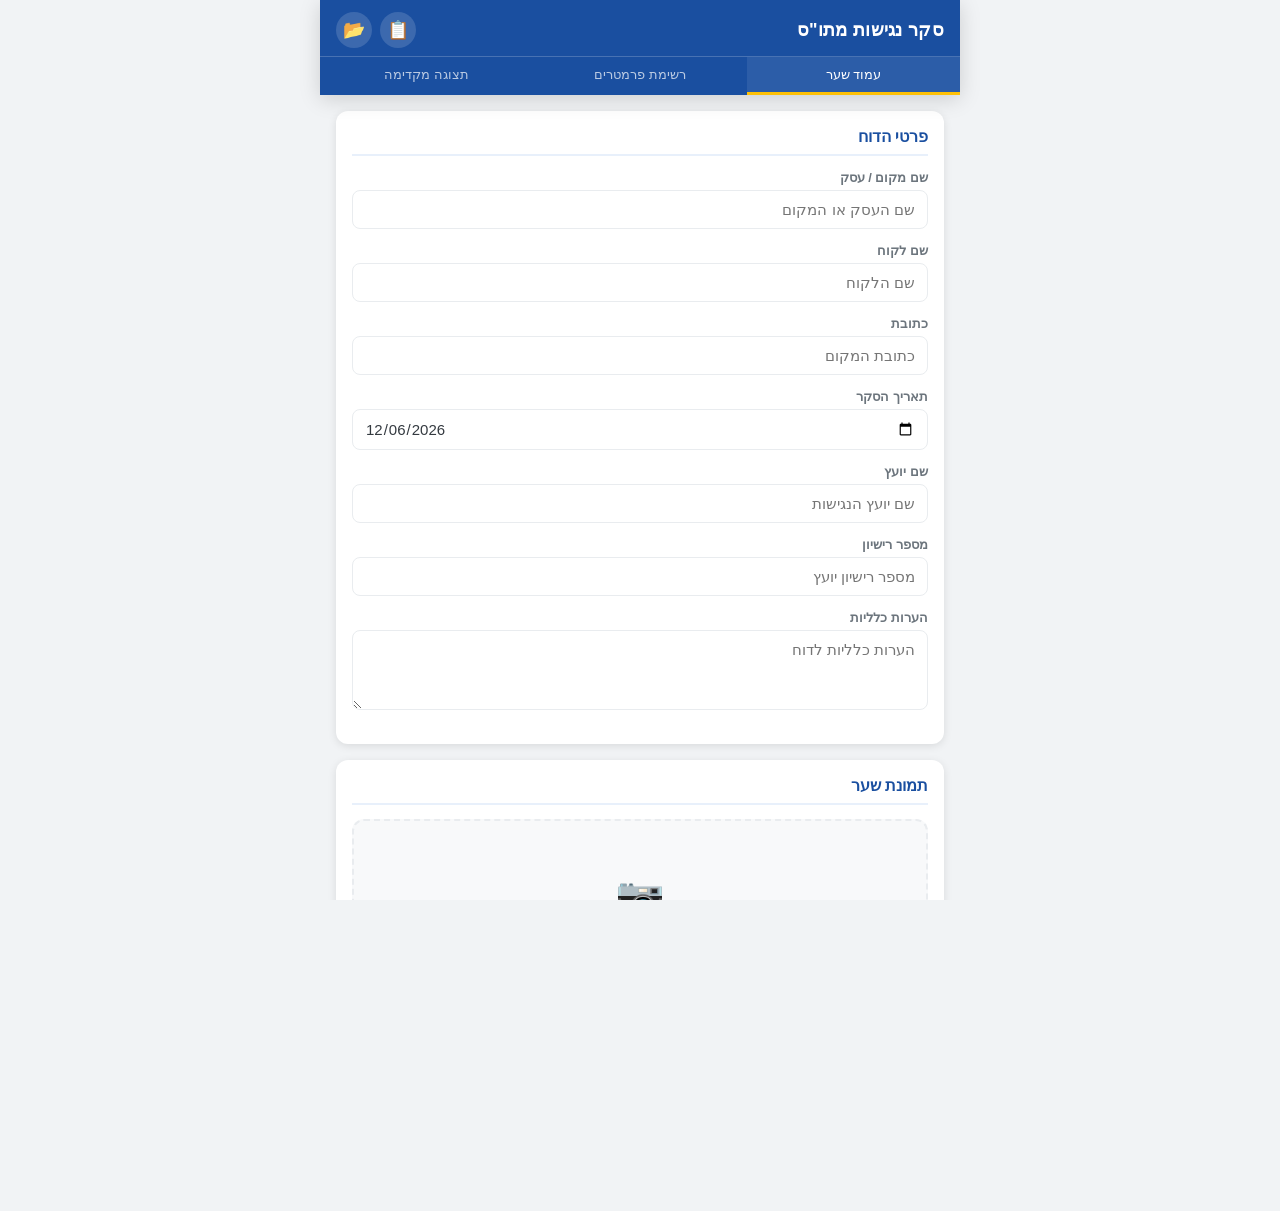
==== index.html @ 925fc96c "Add mobile-first accessibility survey PDF web app Full Hebrew RTL app with cover page builder, check" ====
<!DOCTYPE html>
<html lang="he" dir="rtl">
<head>
<meta charset="UTF-8">
<meta name="viewport" content="width=device-width, initial-scale=1.0, maximum-scale=1.0, user-scalable=no">
<meta name="apple-mobile-web-app-capable" content="yes">
<meta name="mobile-web-app-capable" content="yes">
<title>סקר נגישות מתו"ס</title>
<link rel="stylesheet" href="style.css">
</head>
<body>
<div id="app">
  <!-- Top Navigation -->
  <header class="app-header">
    <div class="header-inner">
      <h1 class="app-title">סקר נגישות מתו"ס</h1>
      <div class="header-actions">
        <button id="btn-reports" class="icon-btn" title="דוחות שמורים">📋</button>
        <button id="btn-templates" class="icon-btn" title="תבניות">📂</button>
      </div>
    </div>
    <!-- Tab Bar -->
    <nav class="tab-bar">
      <button class="tab-btn active" data-tab="cover">עמוד שער</button>
      <button class="tab-btn" data-tab="checklist">רשימת פרמטרים</button>
      <button class="tab-btn" data-tab="preview">תצוגה מקדימה</button>
    </nav>
  </header>

  <main class="app-main">
    <!-- Tab: Cover Page -->
    <section id="tab-cover" class="tab-content active">
      <div class="card">
        <h2 class="section-title">פרטי הדוח</h2>
        <div class="form-group">
          <label>שם מקום / עסק</label>
          <input type="text" id="field-business" placeholder="שם העסק או המקום">
        </div>
        <div class="form-group">
          <label>שם לקוח</label>
          <input type="text" id="field-client" placeholder="שם הלקוח">
        </div>
        <div class="form-group">
          <label>כתובת</label>
          <input type="text" id="field-address" placeholder="כתובת המקום">
        </div>
        <div class="form-group">
          <label>תאריך הסקר</label>
          <input type="date" id="field-date">
        </div>
        <div class="form-group">
          <label>שם יועץ</label>
          <input type="text" id="field-consultant" placeholder="שם יועץ הנגישות">
        </div>
        <div class="form-group">
          <label>מספר רישיון</label>
          <input type="text" id="field-license" placeholder="מספר רישיון יועץ">
        </div>
        <div class="form-group">
          <label>הערות כלליות</label>
          <textarea id="field-notes" rows="3" placeholder="הערות כלליות לדוח"></textarea>
        </div>
      </div>

      <div class="card">
        <h2 class="section-title">תמונת שער</h2>
        <div class="photo-area" id="photo-area">
          <img id="cover-photo-preview" src="" alt="" style="display:none">
          <div id="photo-placeholder" class="photo-placeholder">
            <span class="photo-icon">📷</span>
            <p>לחץ להוספת תמונה</p>
          </div>
        </div>
        <input type="file" id="photo-input" accept="image/*" capture="environment" style="display:none">
        <div class="btn-row">
          <button class="btn-secondary" onclick="document.getElementById('photo-input').click()">בחר / צלם תמונה</button>
          <button class="btn-ghost" id="btn-remove-photo" style="display:none">הסר תמונה</button>
        </div>
      </div>

      <div class="btn-row bottom-actions">
        <button class="btn-primary full-width" id="btn-save-draft">שמור טיוטה</button>
      </div>
    </section>

    <!-- Tab: Checklist -->
    <section id="tab-checklist" class="tab-content">
      <div class="checklist-toolbar">
        <button class="btn-primary" id="btn-add-param">+ הוסף פרמטר</button>
        <button class="btn-secondary" id="btn-load-template">טען תבנית</button>
        <button class="btn-ghost" id="btn-save-template">שמור תבנית</button>
      </div>

      <div id="checklist-summary" class="checklist-summary">
        <span id="summary-ok">תקין: 0</span>
        <span id="summary-nok">לא תקין: 0</span>
        <span id="summary-cost">עלות משוערת: ₪0</span>
      </div>

      <div id="checklist-items" class="checklist-items">
        <!-- items injected by JS -->
      </div>

      <div class="btn-row bottom-actions">
        <button class="btn-primary full-width" id="btn-generate-pdf">צור PDF</button>
      </div>
    </section>

    <!-- Tab: Preview -->
    <section id="tab-preview" class="tab-content">
      <div class="preview-frame-wrap">
        <div id="pdf-preview" class="pdf-preview">
          <div class="preview-placeholder">
            <p>לחץ על "תצוגה מקדימה" לראות את הדוח</p>
          </div>
        </div>
      </div>
      <div class="btn-row bottom-actions">
        <button class="btn-secondary full-width" id="btn-refresh-preview">רענן תצוגה מקדימה</button>
        <button class="btn-primary full-width" id="btn-download-pdf">הורד PDF</button>
      </div>
    </section>
  </main>
</div>

<!-- Modal: Add/Edit Parameter -->
<div id="modal-param" class="modal" style="display:none">
  <div class="modal-backdrop"></div>
  <div class="modal-box">
    <h3 class="modal-title">פרמטר נגישות</h3>
    <div class="form-group">
      <label>שם הפרמטר (עברית)</label>
      <input type="text" id="param-title" placeholder="כגון: שלט כניסה נגישה">
    </div>
    <div class="form-group">
      <label>סטטוס</label>
      <div class="status-toggle">
        <button class="status-btn ok active" data-val="ok">✓ תקין</button>
        <button class="status-btn nok" data-val="nok">✗ לא תקין</button>
        <button class="status-btn na" data-val="na">— לא רלוונטי</button>
      </div>
    </div>
    <div class="form-group">
      <label>ממצאים / הערות</label>
      <textarea id="param-notes" rows="3" placeholder="תיאור הממצא..."></textarea>
    </div>
    <div class="form-group" id="cost-group">
      <label>עלות משוערת לתיקון (₪)</label>
      <input type="number" id="param-cost" placeholder="0" min="0">
    </div>
    <div class="modal-actions">
      <button class="btn-primary" id="btn-param-save">שמור</button>
      <button class="btn-ghost" id="btn-param-cancel">ביטול</button>
    </div>
  </div>
</div>

<!-- Modal: Templates -->
<div id="modal-templates" class="modal" style="display:none">
  <div class="modal-backdrop"></div>
  <div class="modal-box">
    <h3 class="modal-title">תבניות רשימת פרמטרים</h3>
    <div id="template-list" class="template-list"></div>
    <div class="modal-actions">
      <button class="btn-ghost" id="btn-templates-close">סגור</button>
    </div>
  </div>
</div>

<!-- Modal: Saved Reports -->
<div id="modal-reports" class="modal" style="display:none">
  <div class="modal-backdrop"></div>
  <div class="modal-box">
    <h3 class="modal-title">דוחות שמורים</h3>
    <div id="reports-list" class="template-list"></div>
    <div class="modal-actions">
      <button class="btn-ghost" id="btn-reports-close">סגור</button>
    </div>
  </div>
</div>

<!-- Modal: Load Template -->
<div id="modal-load-template" class="modal" style="display:none">
  <div class="modal-backdrop"></div>
  <div class="modal-box">
    <h3 class="modal-title">בחר תבנית</h3>
    <div id="load-template-list" class="template-list"></div>
    <div class="modal-actions">
      <button class="btn-ghost" id="btn-load-template-close">סגור</button>
    </div>
  </div>
</div>

<!-- Modal: Save Template Name -->
<div id="modal-save-template" class="modal" style="display:none">
  <div class="modal-backdrop"></div>
  <div class="modal-box">
    <h3 class="modal-title">שמור תבנית</h3>
    <div class="form-group">
      <label>שם התבנית</label>
      <input type="text" id="template-name-input" placeholder="כגון: בניין ציבורי ישן">
    </div>
    <div class="modal-actions">
      <button class="btn-primary" id="btn-confirm-save-template">שמור</button>
      <button class="btn-ghost" id="btn-cancel-save-template">ביטול</button>
    </div>
  </div>
</div>

<script src="https://cdnjs.cloudflare.com/ajax/libs/jspdf/2.5.1/jspdf.umd.min.js"></script>
<script src="app.js"></script>
</body>
</html>
---- style.css ----
/* ===== Reset & Base ===== */
*, *::before, *::after { box-sizing: border-box; margin: 0; padding: 0; }

:root {
  --blue: #1a4fa0;
  --blue-light: #2563c0;
  --blue-pale: #e8f0fb;
  --blue-dark: #0d3272;
  --white: #ffffff;
  --gray-50: #f8f9fa;
  --gray-100: #f1f3f5;
  --gray-200: #e9ecef;
  --gray-400: #adb5bd;
  --gray-600: #6c757d;
  --gray-800: #343a40;
  --green: #198754;
  --green-light: #d1e7dd;
  --red: #dc3545;
  --red-light: #f8d7da;
  --yellow: #ffc107;
  --yellow-light: #fff3cd;
  --radius: 12px;
  --radius-sm: 8px;
  --shadow: 0 2px 8px rgba(0,0,0,0.10);
  --shadow-lg: 0 4px 20px rgba(0,0,0,0.15);
  --header-h: 100px;
}

html, body {
  height: 100%;
  font-family: 'Segoe UI', Arial, sans-serif;
  font-size: 16px;
  color: var(--gray-800);
  background: var(--gray-100);
  direction: rtl;
  -webkit-font-smoothing: antialiased;
  overflow-x: hidden;
}

/* ===== App Layout ===== */
#app {
  min-height: 100vh;
  display: flex;
  flex-direction: column;
  max-width: 640px;
  margin: 0 auto;
}

/* ===== Header ===== */
.app-header {
  position: sticky;
  top: 0;
  z-index: 100;
  background: var(--blue);
  box-shadow: var(--shadow-lg);
}

.header-inner {
  display: flex;
  align-items: center;
  justify-content: space-between;
  padding: 12px 16px 8px;
}

.app-title {
  color: var(--white);
  font-size: 18px;
  font-weight: 700;
  letter-spacing: 0.3px;
}

.header-actions {
  display: flex;
  gap: 8px;
}

.icon-btn {
  background: rgba(255,255,255,0.15);
  border: none;
  border-radius: 50%;
  width: 36px;
  height: 36px;
  font-size: 18px;
  cursor: pointer;
  display: flex;
  align-items: center;
  justify-content: center;
  transition: background 0.2s;
}
.icon-btn:hover { background: rgba(255,255,255,0.25); }

/* ===== Tab Bar ===== */
.tab-bar {
  display: flex;
  border-top: 1px solid rgba(255,255,255,0.2);
}

.tab-btn {
  flex: 1;
  background: transparent;
  border: none;
  color: rgba(255,255,255,0.7);
  padding: 10px 4px;
  font-size: 13px;
  font-weight: 500;
  cursor: pointer;
  border-bottom: 3px solid transparent;
  transition: all 0.2s;
}

.tab-btn.active {
  color: var(--white);
  border-bottom-color: var(--yellow);
  background: rgba(255,255,255,0.08);
}

/* ===== Main Content ===== */
.app-main {
  flex: 1;
  padding: 16px;
  padding-bottom: 80px;
}

/* ===== Tab Content ===== */
.tab-content { display: none; }
.tab-content.active { display: block; }

/* ===== Cards ===== */
.card {
  background: var(--white);
  border-radius: var(--radius);
  padding: 16px;
  margin-bottom: 16px;
  box-shadow: var(--shadow);
}

.section-title {
  font-size: 16px;
  font-weight: 700;
  color: var(--blue);
  margin-bottom: 14px;
  padding-bottom: 8px;
  border-bottom: 2px solid var(--blue-pale);
}

/* ===== Forms ===== */
.form-group {
  margin-bottom: 14px;
}

.form-group label {
  display: block;
  font-size: 13px;
  font-weight: 600;
  color: var(--gray-600);
  margin-bottom: 5px;
}

.form-group input,
.form-group textarea,
.form-group select {
  width: 100%;
  padding: 10px 12px;
  border: 1.5px solid var(--gray-200);
  border-radius: var(--radius-sm);
  font-size: 15px;
  font-family: inherit;
  color: var(--gray-800);
  background: var(--white);
  direction: rtl;
  transition: border-color 0.2s;
  -webkit-appearance: none;
}

.form-group input:focus,
.form-group textarea:focus {
  outline: none;
  border-color: var(--blue-light);
}

.form-group textarea {
  resize: vertical;
  min-height: 80px;
}

/* ===== Buttons ===== */
.btn-primary, .btn-secondary, .btn-ghost {
  display: inline-flex;
  align-items: center;
  justify-content: center;
  gap: 6px;
  padding: 11px 20px;
  border-radius: var(--radius-sm);
  font-size: 14px;
  font-weight: 600;
  font-family: inherit;
  cursor: pointer;
  border: none;
  transition: all 0.2s;
  min-height: 44px;
}

.btn-primary {
  background: var(--blue);
  color: var(--white);
}
.btn-primary:hover, .btn-primary:active { background: var(--blue-dark); }

.btn-secondary {
  background: var(--blue-pale);
  color: var(--blue);
  border: 1.5px solid var(--blue-light);
}
.btn-secondary:hover { background: #d0e0f5; }

.btn-ghost {
  background: transparent;
  color: var(--gray-600);
  border: 1.5px solid var(--gray-200);
}
.btn-ghost:hover { background: var(--gray-100); }

.btn-danger {
  background: var(--red-light);
  color: var(--red);
  border: 1.5px solid var(--red);
}

.full-width { width: 100%; }

.btn-row {
  display: flex;
  gap: 10px;
  flex-wrap: wrap;
}

.bottom-actions {
  margin-top: 16px;
}

/* ===== Photo Area ===== */
.photo-area {
  width: 100%;
  min-height: 180px;
  border: 2px dashed var(--gray-200);
  border-radius: var(--radius);
  display: flex;
  align-items: center;
  justify-content: center;
  overflow: hidden;
  margin-bottom: 12px;
  background: var(--gray-50);
  cursor: pointer;
  transition: border-color 0.2s;
}

.photo-area:hover { border-color: var(--blue-light); }

.photo-area img {
  width: 100%;
  height: 100%;
  object-fit: cover;
  border-radius: calc(var(--radius) - 2px);
}

.photo-placeholder {
  text-align: center;
  color: var(--gray-400);
}

.photo-icon { font-size: 40px; }
.photo-placeholder p { margin-top: 8px; font-size: 14px; }

/* ===== Checklist ===== */
.checklist-toolbar {
  display: flex;
  gap: 8px;
  margin-bottom: 12px;
  flex-wrap: wrap;
}

.checklist-summary {
  display: flex;
  gap: 10px;
  margin-bottom: 14px;
  flex-wrap: wrap;
}

.checklist-summary span {
  padding: 5px 12px;
  border-radius: 20px;
  font-size: 13px;
  font-weight: 600;
}

#summary-ok { background: var(--green-light); color: var(--green); }
#summary-nok { background: var(--red-light); color: var(--red); }
#summary-cost { background: var(--yellow-light); color: #856404; }

.checklist-items {
  display: flex;
  flex-direction: column;
  gap: 10px;
}

.param-item {
  background: var(--white);
  border-radius: var(--radius);
  padding: 14px;
  box-shadow: var(--shadow);
  border-right: 4px solid var(--gray-200);
  position: relative;
}

.param-item.status-ok { border-right-color: var(--green); }
.param-item.status-nok { border-right-color: var(--red); }
.param-item.status-na { border-right-color: var(--gray-400); }

.param-header {
  display: flex;
  align-items: center;
  justify-content: space-between;
  margin-bottom: 8px;
}

.param-title {
  font-size: 15px;
  font-weight: 700;
  color: var(--gray-800);
  flex: 1;
}

.param-status-badge {
  font-size: 12px;
  font-weight: 700;
  padding: 3px 10px;
  border-radius: 20px;
  white-space: nowrap;
  margin-right: 8px;
}

.status-ok .param-status-badge { background: var(--green-light); color: var(--green); }
.status-nok .param-status-badge { background: var(--red-light); color: var(--red); }
.status-na .param-status-badge { background: var(--gray-200); color: var(--gray-600); }

.param-notes {
  font-size: 13px;
  color: var(--gray-600);
  margin-bottom: 6px;
  line-height: 1.5;
}

.param-cost {
  font-size: 13px;
  color: #856404;
  font-weight: 600;
}

.param-actions {
  display: flex;
  gap: 8px;
  margin-top: 10px;
}

.param-actions button {
  padding: 6px 14px;
  font-size: 13px;
  min-height: 36px;
}

/* ===== Status Toggle ===== */
.status-toggle {
  display: flex;
  gap: 8px;
  flex-wrap: wrap;
}

.status-btn {
  flex: 1;
  padding: 10px 8px;
  border-radius: var(--radius-sm);
  border: 2px solid var(--gray-200);
  background: var(--white);
  font-size: 14px;
  font-weight: 600;
  cursor: pointer;
  color: var(--gray-600);
  min-height: 44px;
  transition: all 0.2s;
}

.status-btn.ok.active { background: var(--green-light); border-color: var(--green); color: var(--green); }
.status-btn.nok.active { background: var(--red-light); border-color: var(--red); color: var(--red); }
.status-btn.na.active { background: var(--gray-200); border-color: var(--gray-400); color: var(--gray-600); }

/* ===== Modal ===== */
.modal {
  position: fixed;
  inset: 0;
  z-index: 1000;
  display: flex;
  align-items: flex-end;
  justify-content: center;
}

.modal-backdrop {
  position: absolute;
  inset: 0;
  background: rgba(0,0,0,0.5);
}

.modal-box {
  position: relative;
  background: var(--white);
  border-radius: var(--radius) var(--radius) 0 0;
  padding: 20px 16px;
  width: 100%;
  max-width: 640px;
  max-height: 90vh;
  overflow-y: auto;
  box-shadow: var(--shadow-lg);
  animation: slide-up 0.25s ease;
}

@keyframes slide-up {
  from { transform: translateY(100%); }
  to { transform: translateY(0); }
}

.modal-title {
  font-size: 17px;
  font-weight: 700;
  color: var(--blue);
  margin-bottom: 16px;
  padding-bottom: 10px;
  border-bottom: 2px solid var(--blue-pale);
}

.modal-actions {
  display: flex;
  gap: 10px;
  margin-top: 16px;
}

/* ===== Template/Report List ===== */
.template-list {
  display: flex;
  flex-direction: column;
  gap: 10px;
  max-height: 50vh;
  overflow-y: auto;
}

.template-item {
  background: var(--gray-50);
  border: 1.5px solid var(--gray-200);
  border-radius: var(--radius-sm);
  padding: 12px 14px;
  display: flex;
  align-items: center;
  justify-content: space-between;
}

.template-item-name {
  font-weight: 600;
  font-size: 15px;
}

.template-item-meta {
  font-size: 12px;
  color: var(--gray-400);
  margin-top: 2px;
}

.template-item-actions {
  display: flex;
  gap: 8px;
}

.template-item-actions button {
  padding: 5px 12px;
  font-size: 13px;
  min-height: 34px;
}

.empty-state {
  text-align: center;
  color: var(--gray-400);
  padding: 24px 0;
  font-size: 14px;
}

/* ===== PDF Preview ===== */
.preview-frame-wrap {
  overflow-x: auto;
  border-radius: var(--radius);
  background: var(--gray-200);
  padding: 12px;
}

.pdf-preview {
  background: var(--white);
  border-radius: var(--radius-sm);
  min-height: 400px;
  padding: 0;
  box-shadow: var(--shadow-lg);
  overflow: hidden;
  direction: rtl;
}

.preview-placeholder {
  display: flex;
  align-items: center;
  justify-content: center;
  height: 400px;
  color: var(--gray-400);
  font-size: 14px;
}

/* Preview Pages */
.preview-page {
  width: 100%;
  padding: 24px 20px;
  border-bottom: 2px dashed var(--gray-200);
  direction: rtl;
}

.preview-page:last-child { border-bottom: none; }

.preview-header-bar {
  background: var(--blue);
  color: var(--white);
  padding: 14px 20px;
  display: flex;
  align-items: center;
  justify-content: space-between;
  margin: -24px -20px 20px;
}

.preview-logo-area {
  font-size: 20px;
  font-weight: 800;
  letter-spacing: 1px;
}

.preview-page-title {
  font-size: 14px;
  opacity: 0.8;
}

.cover-business-name {
  font-size: 26px;
  font-weight: 800;
  color: var(--blue);
  text-align: center;
  margin: 20px 0 8px;
}

.cover-subtitle {
  text-align: center;
  font-size: 15px;
  color: var(--gray-600);
  margin-bottom: 24px;
}

.cover-photo {
  width: 100%;
  height: 180px;
  object-fit: cover;
  border-radius: var(--radius-sm);
  margin-bottom: 20px;
}

.cover-details-table {
  width: 100%;
  border-collapse: collapse;
  margin-top: 10px;
}

.cover-details-table tr td {
  padding: 7px 10px;
  border-bottom: 1px solid var(--gray-100);
  font-size: 14px;
}

.cover-details-table td:first-child {
  font-weight: 700;
  color: var(--blue);
  width: 40%;
}

.preview-footer-bar {
  background: var(--blue-pale);
  color: var(--blue);
  padding: 8px 20px;
  font-size: 11px;
  display: flex;
  justify-content: space-between;
  margin: 20px -20px -24px;
}

.preview-checklist-item {
  border-radius: var(--radius-sm);
  padding: 10px 14px;
  margin-bottom: 8px;
  border-right: 4px solid var(--gray-200);
  font-size: 14px;
}

.preview-checklist-item.ok { background: #f0faf5; border-right-color: var(--green); }
.preview-checklist-item.nok { background: #fff5f5; border-right-color: var(--red); }
.preview-checklist-item.na { background: var(--gray-50); border-right-color: var(--gray-400); }

.preview-item-title {
  font-weight: 700;
  margin-bottom: 4px;
}

.preview-item-status {
  font-size: 12px;
  font-weight: 700;
}

.ok .preview-item-status { color: var(--green); }
.nok .preview-item-status { color: var(--red); }
.na .preview-item-status { color: var(--gray-600); }

.preview-item-notes { color: var(--gray-600); margin-top: 4px; font-size: 13px; }
.preview-item-cost { color: #856404; margin-top: 2px; font-size: 12px; font-weight: 600; }

.preview-section-title {
  font-size: 16px;
  font-weight: 800;
  color: var(--blue);
  border-bottom: 2px solid var(--blue-pale);
  padding-bottom: 8px;
  margin-bottom: 14px;
}

.summary-box {
  background: var(--blue-pale);
  border-radius: var(--radius-sm);
  padding: 14px;
  margin-bottom: 16px;
  display: flex;
  gap: 14px;
  flex-wrap: wrap;
}

.summary-stat {
  display: flex;
  flex-direction: column;
  align-items: center;
}

.summary-stat-num {
  font-size: 24px;
  font-weight: 800;
  color: var(--blue);
}

.summary-stat-label {
  font-size: 11px;
  color: var(--gray-600);
  margin-top: 2px;
}

/* ===== Toast ===== */
#toast {
  position: fixed;
  bottom: 80px;
  left: 50%;
  transform: translateX(-50%) translateY(100px);
  background: var(--gray-800);
  color: var(--white);
  padding: 12px 24px;
  border-radius: 24px;
  font-size: 14px;
  font-weight: 600;
  z-index: 9999;
  transition: transform 0.3s ease;
  pointer-events: none;
  white-space: nowrap;
}

#toast.show { transform: translateX(-50%) translateY(0); }
#toast.success { background: var(--green); }
#toast.error { background: var(--red); }
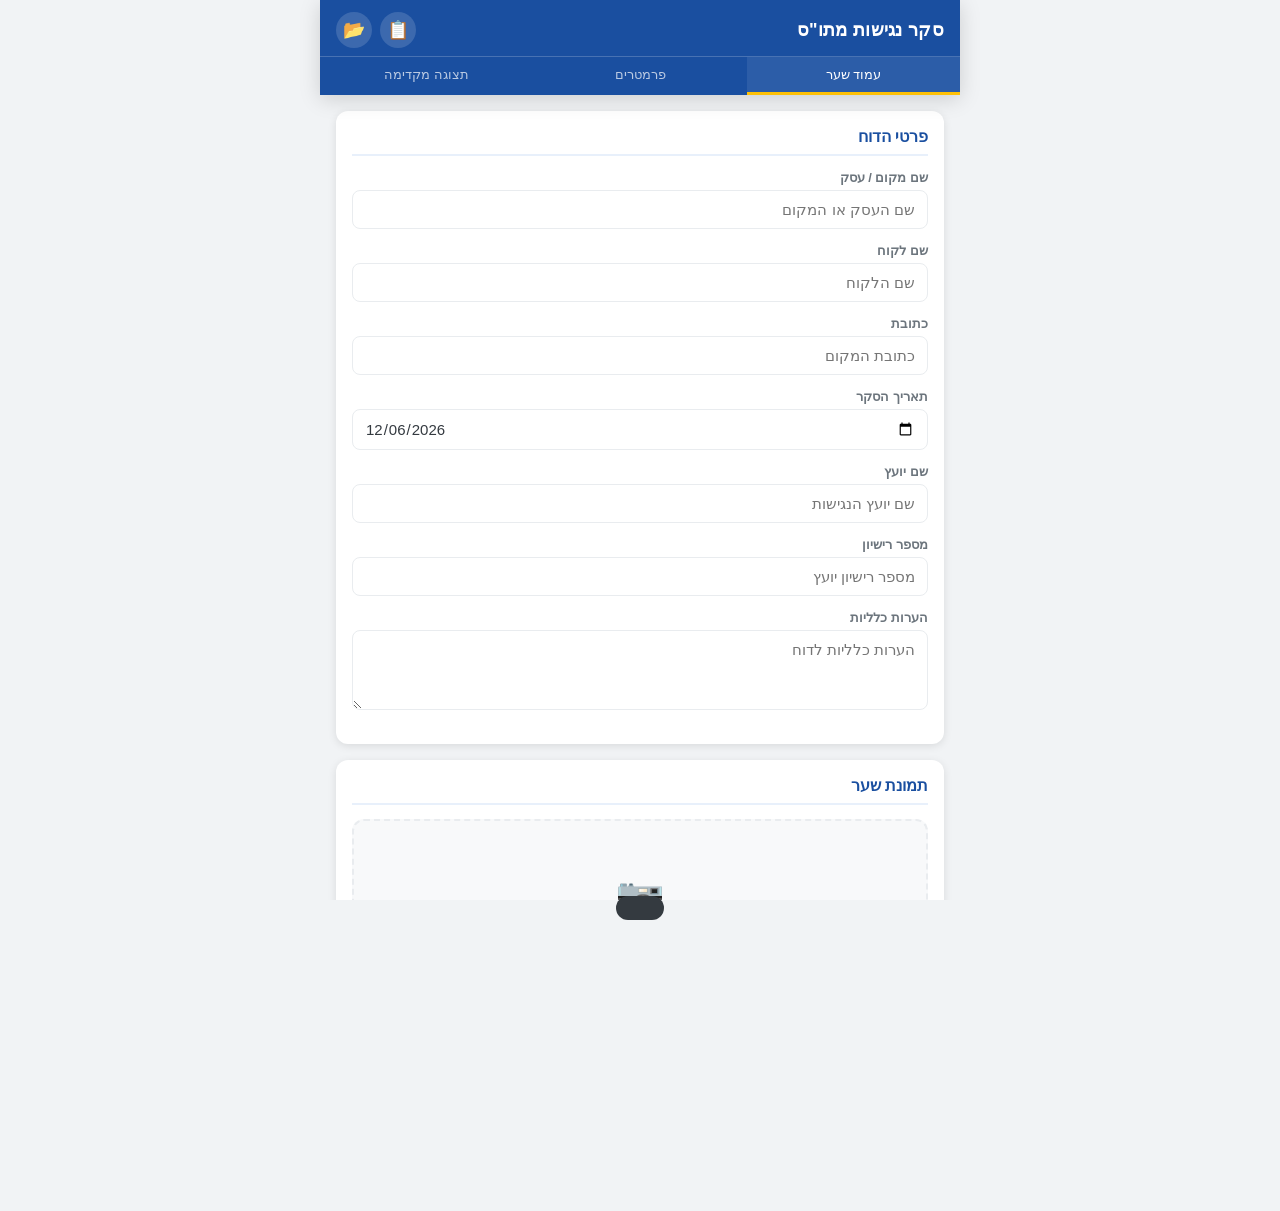
==== commit 71d4f025: "Fix buttons not responding: rewrite event wiring, iOS compat, robust error handling - Replace all in" ====
--- a/index.html
+++ b/index.html
@@ -10,7 +10,6 @@
 </head>
 <body>
 <div id="app">
-  <!-- Top Navigation -->
   <header class="app-header">
     <div class="header-inner">
       <h1 class="app-title">סקר נגישות מתו"ס</h1>
@@ -19,16 +18,15 @@
         <button id="btn-templates" class="icon-btn" title="תבניות">📂</button>
       </div>
     </div>
-    <!-- Tab Bar -->
     <nav class="tab-bar">
       <button class="tab-btn active" data-tab="cover">עמוד שער</button>
-      <button class="tab-btn" data-tab="checklist">רשימת פרמטרים</button>
+      <button class="tab-btn" data-tab="checklist">פרמטרים</button>
       <button class="tab-btn" data-tab="preview">תצוגה מקדימה</button>
     </nav>
   </header>
 
   <main class="app-main">
-    <!-- Tab: Cover Page -->
+    <!-- Tab: Cover -->
     <section id="tab-cover" class="tab-content active">
       <div class="card">
         <h2 class="section-title">פרטי הדוח</h2>
@@ -71,9 +69,9 @@
             <p>לחץ להוספת תמונה</p>
           </div>
         </div>
-        <input type="file" id="photo-input" accept="image/*" capture="environment" style="display:none">
+        <input type="file" id="photo-input" accept="image/*" style="display:none">
         <div class="btn-row">
-          <button class="btn-secondary" onclick="document.getElementById('photo-input').click()">בחר / צלם תמונה</button>
+          <button class="btn-secondary" id="btn-pick-photo">בחר / צלם תמונה</button>
           <button class="btn-ghost" id="btn-remove-photo" style="display:none">הסר תמונה</button>
         </div>
       </div>
@@ -90,19 +88,14 @@
         <button class="btn-secondary" id="btn-load-template">טען תבנית</button>
         <button class="btn-ghost" id="btn-save-template">שמור תבנית</button>
       </div>
-
       <div id="checklist-summary" class="checklist-summary">
         <span id="summary-ok">תקין: 0</span>
         <span id="summary-nok">לא תקין: 0</span>
-        <span id="summary-cost">עלות משוערת: ₪0</span>
-      </div>
-
-      <div id="checklist-items" class="checklist-items">
-        <!-- items injected by JS -->
-      </div>
-
+        <span id="summary-cost">עלות: ₪0</span>
+      </div>
+      <div id="checklist-items" class="checklist-items"></div>
       <div class="btn-row bottom-actions">
-        <button class="btn-primary full-width" id="btn-generate-pdf">צור PDF</button>
+        <button class="btn-primary full-width" id="btn-go-preview">תצוגה מקדימה ← </button>
       </div>
     </section>
 
@@ -110,41 +103,39 @@
     <section id="tab-preview" class="tab-content">
       <div class="preview-frame-wrap">
         <div id="pdf-preview" class="pdf-preview">
-          <div class="preview-placeholder">
-            <p>לחץ על "תצוגה מקדימה" לראות את הדוח</p>
-          </div>
+          <div class="preview-placeholder"><p>עבור לתצוגה מקדימה</p></div>
         </div>
       </div>
       <div class="btn-row bottom-actions">
-        <button class="btn-secondary full-width" id="btn-refresh-preview">רענן תצוגה מקדימה</button>
+        <button class="btn-secondary full-width" id="btn-refresh-preview">רענן תצוגה</button>
         <button class="btn-primary full-width" id="btn-download-pdf">הורד PDF</button>
       </div>
     </section>
   </main>
 </div>
 
-<!-- Modal: Add/Edit Parameter -->
-<div id="modal-param" class="modal" style="display:none">
-  <div class="modal-backdrop"></div>
+<!-- Modal: Param -->
+<div id="modal-param" class="modal" style="display:none" role="dialog">
+  <div class="modal-backdrop" id="backdrop-param"></div>
   <div class="modal-box">
     <h3 class="modal-title">פרמטר נגישות</h3>
     <div class="form-group">
-      <label>שם הפרמטר (עברית)</label>
+      <label>שם הפרמטר</label>
       <input type="text" id="param-title" placeholder="כגון: שלט כניסה נגישה">
     </div>
     <div class="form-group">
       <label>סטטוס</label>
       <div class="status-toggle">
-        <button class="status-btn ok active" data-val="ok">✓ תקין</button>
-        <button class="status-btn nok" data-val="nok">✗ לא תקין</button>
-        <button class="status-btn na" data-val="na">— לא רלוונטי</button>
+        <button class="status-btn ok" data-val="ok" id="sbtn-ok">✓ תקין</button>
+        <button class="status-btn nok" data-val="nok" id="sbtn-nok">✗ לא תקין</button>
+        <button class="status-btn na" data-val="na" id="sbtn-na">— לא רלוונטי</button>
       </div>
     </div>
     <div class="form-group">
       <label>ממצאים / הערות</label>
       <textarea id="param-notes" rows="3" placeholder="תיאור הממצא..."></textarea>
     </div>
-    <div class="form-group" id="cost-group">
+    <div class="form-group" id="cost-group" style="display:none">
       <label>עלות משוערת לתיקון (₪)</label>
       <input type="number" id="param-cost" placeholder="0" min="0">
     </div>
@@ -155,11 +146,39 @@
   </div>
 </div>
 
-<!-- Modal: Templates -->
-<div id="modal-templates" class="modal" style="display:none">
-  <div class="modal-backdrop"></div>
-  <div class="modal-box">
-    <h3 class="modal-title">תבניות רשימת פרמטרים</h3>
+<!-- Modal: Load Template -->
+<div id="modal-load-template" class="modal" style="display:none" role="dialog">
+  <div class="modal-backdrop" id="backdrop-load-tpl"></div>
+  <div class="modal-box">
+    <h3 class="modal-title">בחר תבנית</h3>
+    <div id="load-template-list" class="template-list"></div>
+    <div class="modal-actions">
+      <button class="btn-ghost" id="btn-load-template-close">סגור</button>
+    </div>
+  </div>
+</div>
+
+<!-- Modal: Save Template -->
+<div id="modal-save-template" class="modal" style="display:none" role="dialog">
+  <div class="modal-backdrop" id="backdrop-save-tpl"></div>
+  <div class="modal-box">
+    <h3 class="modal-title">שמור תבנית</h3>
+    <div class="form-group">
+      <label>שם התבנית</label>
+      <input type="text" id="template-name-input" placeholder="כגון: בניין ציבורי ישן">
+    </div>
+    <div class="modal-actions">
+      <button class="btn-primary" id="btn-confirm-save-template">שמור</button>
+      <button class="btn-ghost" id="btn-cancel-save-template">ביטול</button>
+    </div>
+  </div>
+</div>
+
+<!-- Modal: Templates Manager -->
+<div id="modal-templates" class="modal" style="display:none" role="dialog">
+  <div class="modal-backdrop" id="backdrop-tpl-mgr"></div>
+  <div class="modal-box">
+    <h3 class="modal-title">תבניות שמורות</h3>
     <div id="template-list" class="template-list"></div>
     <div class="modal-actions">
       <button class="btn-ghost" id="btn-templates-close">סגור</button>
@@ -167,9 +186,9 @@
   </div>
 </div>
 
-<!-- Modal: Saved Reports -->
-<div id="modal-reports" class="modal" style="display:none">
-  <div class="modal-backdrop"></div>
+<!-- Modal: Reports -->
+<div id="modal-reports" class="modal" style="display:none" role="dialog">
+  <div class="modal-backdrop" id="backdrop-reports"></div>
   <div class="modal-box">
     <h3 class="modal-title">דוחות שמורים</h3>
     <div id="reports-list" class="template-list"></div>
@@ -179,35 +198,10 @@
   </div>
 </div>
 
-<!-- Modal: Load Template -->
-<div id="modal-load-template" class="modal" style="display:none">
-  <div class="modal-backdrop"></div>
-  <div class="modal-box">
-    <h3 class="modal-title">בחר תבנית</h3>
-    <div id="load-template-list" class="template-list"></div>
-    <div class="modal-actions">
-      <button class="btn-ghost" id="btn-load-template-close">סגור</button>
-    </div>
-  </div>
-</div>
-
-<!-- Modal: Save Template Name -->
-<div id="modal-save-template" class="modal" style="display:none">
-  <div class="modal-backdrop"></div>
-  <div class="modal-box">
-    <h3 class="modal-title">שמור תבנית</h3>
-    <div class="form-group">
-      <label>שם התבנית</label>
-      <input type="text" id="template-name-input" placeholder="כגון: בניין ציבורי ישן">
-    </div>
-    <div class="modal-actions">
-      <button class="btn-primary" id="btn-confirm-save-template">שמור</button>
-      <button class="btn-ghost" id="btn-cancel-save-template">ביטול</button>
-    </div>
-  </div>
-</div>
-
-<script src="https://cdnjs.cloudflare.com/ajax/libs/jspdf/2.5.1/jspdf.umd.min.js"></script>
+<div id="toast"></div>
+
+<script src="https://cdnjs.cloudflare.com/ajax/libs/jspdf/2.5.1/jspdf.umd.min.js"
+  onerror="window._jspdfFailed=true"></script>
 <script src="app.js"></script>
 </body>
 </html>
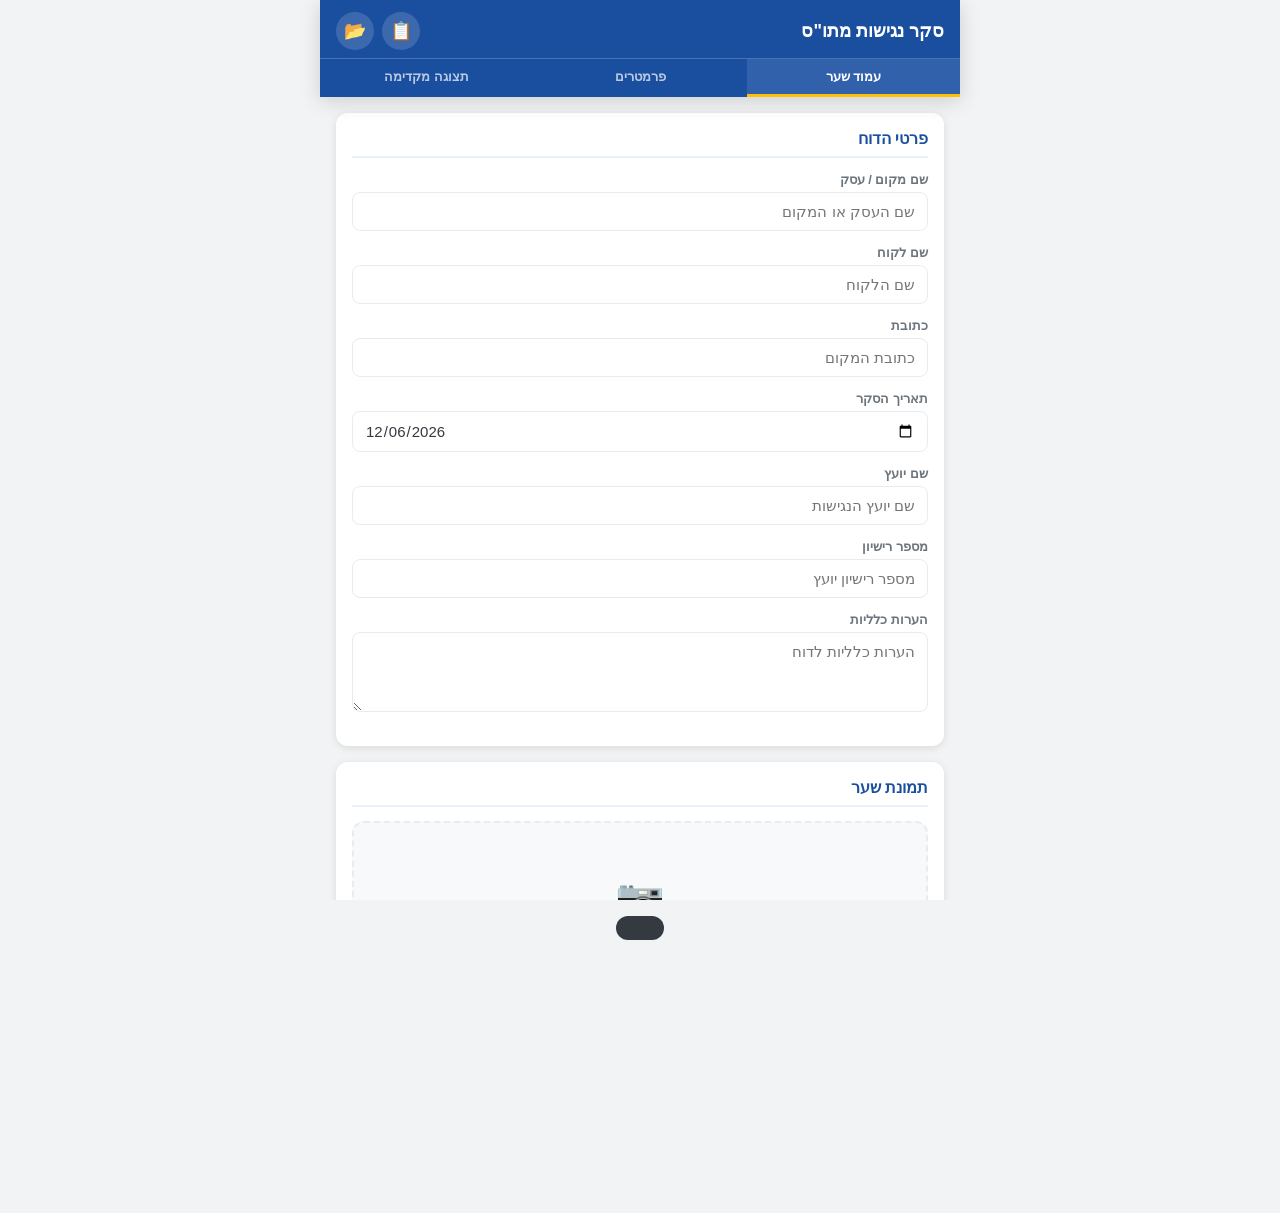
==== commit 5c3018a5: "Fix Safari file:// blocking: inline all CSS and JS into single HTML file Safari blocks loading of ex" ====
--- a/index.html
+++ b/index.html
@@ -4,9 +4,152 @@
 <meta charset="UTF-8">
 <meta name="viewport" content="width=device-width, initial-scale=1.0, maximum-scale=1.0, user-scalable=no">
 <meta name="apple-mobile-web-app-capable" content="yes">
-<meta name="mobile-web-app-capable" content="yes">
 <title>סקר נגישות מתו"ס</title>
-<link rel="stylesheet" href="style.css">
+<style>
+*, *::before, *::after { box-sizing: border-box; margin: 0; padding: 0; }
+:root {
+  --blue: #1a4fa0; --blue-light: #2563c0; --blue-pale: #e8f0fb; --blue-dark: #0d3272;
+  --white: #ffffff; --gray-50: #f8f9fa; --gray-100: #f1f3f5; --gray-200: #e9ecef;
+  --gray-400: #adb5bd; --gray-600: #6c757d; --gray-800: #343a40;
+  --green: #198754; --green-light: #d1e7dd; --red: #dc3545; --red-light: #f8d7da;
+  --yellow: #ffc107; --yellow-light: #fff3cd;
+  --radius: 12px; --radius-sm: 8px;
+  --shadow: 0 2px 8px rgba(0,0,0,0.10); --shadow-lg: 0 4px 20px rgba(0,0,0,0.15);
+}
+html, body { height: 100%; font-family: Arial, sans-serif; font-size: 16px; color: var(--gray-800); background: var(--gray-100); direction: rtl; -webkit-font-smoothing: antialiased; overflow-x: hidden; }
+#app { min-height: 100vh; display: flex; flex-direction: column; max-width: 640px; margin: 0 auto; }
+
+/* Header */
+.app-header { position: sticky; top: 0; z-index: 100; background: var(--blue); box-shadow: var(--shadow-lg); }
+.header-inner { display: flex; align-items: center; justify-content: space-between; padding: 12px 16px 8px; }
+.app-title { color: var(--white); font-size: 18px; font-weight: 700; }
+.header-actions { display: flex; gap: 8px; }
+.icon-btn { background: rgba(255,255,255,0.15); border: none; border-radius: 50%; width: 38px; height: 38px; font-size: 18px; cursor: pointer; display: flex; align-items: center; justify-content: center; }
+
+/* Tabs */
+.tab-bar { display: flex; border-top: 1px solid rgba(255,255,255,0.2); }
+.tab-btn { flex: 1; background: transparent; border: none; color: rgba(255,255,255,0.7); padding: 10px 4px; font-size: 13px; font-weight: 600; cursor: pointer; border-bottom: 3px solid transparent; font-family: Arial, sans-serif; }
+.tab-btn.active { color: var(--white); border-bottom-color: var(--yellow); background: rgba(255,255,255,0.1); }
+
+/* Layout */
+.app-main { flex: 1; padding: 16px; padding-bottom: 80px; }
+.tab-content { display: none; }
+.tab-content.active { display: block; }
+
+/* Cards */
+.card { background: var(--white); border-radius: var(--radius); padding: 16px; margin-bottom: 16px; box-shadow: var(--shadow); }
+.section-title { font-size: 16px; font-weight: 700; color: var(--blue); margin-bottom: 14px; padding-bottom: 8px; border-bottom: 2px solid var(--blue-pale); }
+
+/* Forms */
+.form-group { margin-bottom: 14px; }
+.form-group label { display: block; font-size: 13px; font-weight: 600; color: var(--gray-600); margin-bottom: 5px; }
+.form-group input, .form-group textarea { width: 100%; padding: 10px 12px; border: 1.5px solid var(--gray-200); border-radius: var(--radius-sm); font-size: 15px; font-family: Arial, sans-serif; color: var(--gray-800); background: var(--white); direction: rtl; -webkit-appearance: none; }
+.form-group input:focus, .form-group textarea:focus { outline: none; border-color: var(--blue-light); }
+.form-group textarea { resize: vertical; min-height: 80px; }
+
+/* Buttons */
+.btn-primary, .btn-secondary, .btn-ghost { display: inline-flex; align-items: center; justify-content: center; padding: 11px 20px; border-radius: var(--radius-sm); font-size: 14px; font-weight: 600; font-family: Arial, sans-serif; cursor: pointer; border: none; min-height: 44px; }
+.btn-primary { background: var(--blue); color: var(--white); }
+.btn-primary:active { background: var(--blue-dark); }
+.btn-secondary { background: var(--blue-pale); color: var(--blue); border: 1.5px solid var(--blue-light); }
+.btn-ghost { background: transparent; color: var(--gray-600); border: 1.5px solid var(--gray-200); }
+.btn-danger { background: var(--red-light); color: var(--red); border: 1.5px solid var(--red); }
+.full-width { width: 100%; }
+.btn-row { display: flex; gap: 10px; flex-wrap: wrap; }
+.bottom-actions { margin-top: 16px; }
+
+/* Photo */
+.photo-area { width: 100%; min-height: 180px; border: 2px dashed var(--gray-200); border-radius: var(--radius); display: flex; align-items: center; justify-content: center; overflow: hidden; margin-bottom: 12px; background: var(--gray-50); cursor: pointer; }
+.photo-area img { width: 100%; height: 100%; object-fit: cover; }
+.photo-placeholder { text-align: center; color: var(--gray-400); }
+.photo-icon { font-size: 40px; display: block; }
+.photo-placeholder p { margin-top: 8px; font-size: 14px; }
+
+/* Checklist */
+.checklist-toolbar { display: flex; gap: 8px; margin-bottom: 12px; flex-wrap: wrap; }
+.checklist-summary { display: flex; gap: 10px; margin-bottom: 14px; flex-wrap: wrap; }
+.checklist-summary span { padding: 5px 12px; border-radius: 20px; font-size: 13px; font-weight: 600; }
+#summary-ok { background: var(--green-light); color: var(--green); }
+#summary-nok { background: var(--red-light); color: var(--red); }
+#summary-cost { background: var(--yellow-light); color: #856404; }
+.checklist-items { display: flex; flex-direction: column; gap: 10px; }
+.param-item { background: var(--white); border-radius: var(--radius); padding: 14px; box-shadow: var(--shadow); border-right: 4px solid var(--gray-200); }
+.param-item.status-ok { border-right-color: var(--green); }
+.param-item.status-nok { border-right-color: var(--red); }
+.param-item.status-na { border-right-color: var(--gray-400); }
+.param-header { display: flex; align-items: center; justify-content: space-between; margin-bottom: 8px; }
+.param-title { font-size: 15px; font-weight: 700; color: var(--gray-800); flex: 1; }
+.param-status-badge { font-size: 12px; font-weight: 700; padding: 3px 10px; border-radius: 20px; white-space: nowrap; margin-right: 8px; }
+.status-ok .param-status-badge { background: var(--green-light); color: var(--green); }
+.status-nok .param-status-badge { background: var(--red-light); color: var(--red); }
+.status-na .param-status-badge { background: var(--gray-200); color: var(--gray-600); }
+.param-notes { font-size: 13px; color: var(--gray-600); margin-bottom: 6px; line-height: 1.5; }
+.param-cost { font-size: 13px; color: #856404; font-weight: 600; }
+.param-actions { display: flex; gap: 8px; margin-top: 10px; }
+.param-actions button { padding: 6px 14px; font-size: 13px; min-height: 36px; }
+
+/* Status toggle */
+.status-toggle { display: flex; gap: 8px; flex-wrap: wrap; }
+.status-btn { flex: 1; padding: 10px 8px; border-radius: var(--radius-sm); border: 2px solid var(--gray-200); background: var(--white); font-size: 14px; font-weight: 600; cursor: pointer; color: var(--gray-600); min-height: 44px; font-family: Arial, sans-serif; }
+.status-btn.ok.active { background: var(--green-light); border-color: var(--green); color: var(--green); }
+.status-btn.nok.active { background: var(--red-light); border-color: var(--red); color: var(--red); }
+.status-btn.na.active { background: var(--gray-200); border-color: var(--gray-400); color: var(--gray-600); }
+
+/* Modal */
+.modal { position: fixed; top: 0; left: 0; right: 0; bottom: 0; z-index: 1000; display: flex; align-items: flex-end; justify-content: center; }
+.modal-backdrop { position: absolute; top: 0; left: 0; right: 0; bottom: 0; background: rgba(0,0,0,0.5); }
+.modal-box { position: relative; background: var(--white); border-radius: var(--radius) var(--radius) 0 0; padding: 20px 16px; width: 100%; max-width: 640px; max-height: 90vh; overflow-y: auto; box-shadow: var(--shadow-lg); }
+.modal-title { font-size: 17px; font-weight: 700; color: var(--blue); margin-bottom: 16px; padding-bottom: 10px; border-bottom: 2px solid var(--blue-pale); }
+.modal-actions { display: flex; gap: 10px; margin-top: 16px; }
+
+/* Lists */
+.template-list { display: flex; flex-direction: column; gap: 10px; max-height: 50vh; overflow-y: auto; }
+.template-item { background: var(--gray-50); border: 1.5px solid var(--gray-200); border-radius: var(--radius-sm); padding: 12px 14px; display: flex; align-items: center; justify-content: space-between; }
+.template-item-name { font-weight: 600; font-size: 15px; }
+.template-item-meta { font-size: 12px; color: var(--gray-400); margin-top: 2px; }
+.template-item-actions { display: flex; gap: 8px; }
+.template-item-actions button { padding: 5px 12px; font-size: 13px; min-height: 34px; }
+.empty-state { text-align: center; color: var(--gray-400); padding: 24px 0; font-size: 14px; }
+
+/* Preview */
+.preview-frame-wrap { overflow-x: auto; border-radius: var(--radius); background: var(--gray-200); padding: 12px; }
+.pdf-preview { background: var(--white); border-radius: var(--radius-sm); min-height: 400px; box-shadow: var(--shadow-lg); overflow: hidden; direction: rtl; }
+.preview-placeholder { display: flex; align-items: center; justify-content: center; height: 400px; color: var(--gray-400); font-size: 14px; }
+.preview-page { width: 100%; padding: 24px 20px; border-bottom: 2px dashed var(--gray-200); direction: rtl; }
+.preview-page:last-child { border-bottom: none; }
+.preview-header-bar { background: var(--blue); color: var(--white); padding: 14px 20px; display: flex; align-items: center; justify-content: space-between; margin: -24px -20px 20px; }
+.preview-logo-area { font-size: 18px; font-weight: 800; }
+.preview-page-title { font-size: 13px; opacity: 0.8; }
+.cover-business-name { font-size: 24px; font-weight: 800; color: var(--blue); text-align: center; margin: 20px 0 8px; }
+.cover-subtitle { text-align: center; font-size: 15px; color: var(--gray-600); margin-bottom: 20px; }
+.cover-photo { width: 100%; height: 180px; object-fit: cover; border-radius: var(--radius-sm); margin-bottom: 16px; }
+.cover-details-table { width: 100%; border-collapse: collapse; margin-top: 10px; }
+.cover-details-table tr td { padding: 7px 10px; border-bottom: 1px solid var(--gray-100); font-size: 14px; }
+.cover-details-table td:first-child { font-weight: 700; color: var(--blue); width: 40%; }
+.preview-footer-bar { background: var(--blue-pale); color: var(--blue); padding: 8px 20px; font-size: 11px; display: flex; justify-content: space-between; margin: 20px -20px -24px; }
+.preview-checklist-item { border-radius: var(--radius-sm); padding: 10px 14px; margin-bottom: 8px; border-right: 4px solid var(--gray-200); font-size: 14px; }
+.preview-checklist-item.ok { background: #f0faf5; border-right-color: var(--green); }
+.preview-checklist-item.nok { background: #fff5f5; border-right-color: var(--red); }
+.preview-checklist-item.na { background: var(--gray-50); border-right-color: var(--gray-400); }
+.preview-item-title { font-weight: 700; margin-bottom: 4px; }
+.preview-item-status { font-size: 12px; font-weight: 700; }
+.ok .preview-item-status { color: var(--green); }
+.nok .preview-item-status { color: var(--red); }
+.na .preview-item-status { color: var(--gray-600); }
+.preview-item-notes { color: var(--gray-600); margin-top: 4px; font-size: 13px; }
+.preview-item-cost { color: #856404; margin-top: 2px; font-size: 12px; font-weight: 600; }
+.preview-section-title { font-size: 16px; font-weight: 800; color: var(--blue); border-bottom: 2px solid var(--blue-pale); padding-bottom: 8px; margin-bottom: 14px; }
+.summary-box { background: var(--blue-pale); border-radius: var(--radius-sm); padding: 14px; margin-bottom: 16px; display: flex; gap: 14px; flex-wrap: wrap; }
+.summary-stat { display: flex; flex-direction: column; align-items: center; }
+.summary-stat-num { font-size: 24px; font-weight: 800; color: var(--blue); }
+.summary-stat-label { font-size: 11px; color: var(--gray-600); margin-top: 2px; }
+
+/* Toast */
+#toast { position: fixed; bottom: 80px; left: 50%; transform: translateX(-50%) translateY(120px); background: var(--gray-800); color: var(--white); padding: 12px 24px; border-radius: 24px; font-size: 14px; font-weight: 600; z-index: 9999; transition: transform 0.3s; pointer-events: none; white-space: nowrap; }
+#toast.show { transform: translateX(-50%) translateY(0); }
+#toast.success { background: var(--green); }
+#toast.error { background: var(--red); }
+</style>
 </head>
 <body>
 <div id="app">
@@ -14,8 +157,8 @@
     <div class="header-inner">
       <h1 class="app-title">סקר נגישות מתו"ס</h1>
       <div class="header-actions">
-        <button id="btn-reports" class="icon-btn" title="דוחות שמורים">📋</button>
-        <button id="btn-templates" class="icon-btn" title="תבניות">📂</button>
+        <button id="btn-reports" class="icon-btn">📋</button>
+        <button id="btn-templates" class="icon-btn">📂</button>
       </div>
     </div>
     <nav class="tab-bar">
@@ -26,40 +169,18 @@
   </header>
 
   <main class="app-main">
-    <!-- Tab: Cover -->
+    <!-- Cover -->
     <section id="tab-cover" class="tab-content active">
       <div class="card">
         <h2 class="section-title">פרטי הדוח</h2>
-        <div class="form-group">
-          <label>שם מקום / עסק</label>
-          <input type="text" id="field-business" placeholder="שם העסק או המקום">
-        </div>
-        <div class="form-group">
-          <label>שם לקוח</label>
-          <input type="text" id="field-client" placeholder="שם הלקוח">
-        </div>
-        <div class="form-group">
-          <label>כתובת</label>
-          <input type="text" id="field-address" placeholder="כתובת המקום">
-        </div>
-        <div class="form-group">
-          <label>תאריך הסקר</label>
-          <input type="date" id="field-date">
-        </div>
-        <div class="form-group">
-          <label>שם יועץ</label>
-          <input type="text" id="field-consultant" placeholder="שם יועץ הנגישות">
-        </div>
-        <div class="form-group">
-          <label>מספר רישיון</label>
-          <input type="text" id="field-license" placeholder="מספר רישיון יועץ">
-        </div>
-        <div class="form-group">
-          <label>הערות כלליות</label>
-          <textarea id="field-notes" rows="3" placeholder="הערות כלליות לדוח"></textarea>
-        </div>
+        <div class="form-group"><label>שם מקום / עסק</label><input type="text" id="field-business" placeholder="שם העסק או המקום"></div>
+        <div class="form-group"><label>שם לקוח</label><input type="text" id="field-client" placeholder="שם הלקוח"></div>
+        <div class="form-group"><label>כתובת</label><input type="text" id="field-address" placeholder="כתובת המקום"></div>
+        <div class="form-group"><label>תאריך הסקר</label><input type="date" id="field-date"></div>
+        <div class="form-group"><label>שם יועץ</label><input type="text" id="field-consultant" placeholder="שם יועץ הנגישות"></div>
+        <div class="form-group"><label>מספר רישיון</label><input type="text" id="field-license" placeholder="מספר רישיון יועץ"></div>
+        <div class="form-group"><label>הערות כלליות</label><textarea id="field-notes" rows="3" placeholder="הערות כלליות לדוח"></textarea></div>
       </div>
-
       <div class="card">
         <h2 class="section-title">תמונת שער</h2>
         <div class="photo-area" id="photo-area">
@@ -75,31 +196,26 @@
           <button class="btn-ghost" id="btn-remove-photo" style="display:none">הסר תמונה</button>
         </div>
       </div>
-
-      <div class="btn-row bottom-actions">
-        <button class="btn-primary full-width" id="btn-save-draft">שמור טיוטה</button>
-      </div>
+      <div class="bottom-actions"><button class="btn-primary full-width" id="btn-save-draft">שמור טיוטה</button></div>
     </section>
 
-    <!-- Tab: Checklist -->
+    <!-- Checklist -->
     <section id="tab-checklist" class="tab-content">
       <div class="checklist-toolbar">
         <button class="btn-primary" id="btn-add-param">+ הוסף פרמטר</button>
         <button class="btn-secondary" id="btn-load-template">טען תבנית</button>
         <button class="btn-ghost" id="btn-save-template">שמור תבנית</button>
       </div>
-      <div id="checklist-summary" class="checklist-summary">
+      <div class="checklist-summary">
         <span id="summary-ok">תקין: 0</span>
         <span id="summary-nok">לא תקין: 0</span>
         <span id="summary-cost">עלות: ₪0</span>
       </div>
       <div id="checklist-items" class="checklist-items"></div>
-      <div class="btn-row bottom-actions">
-        <button class="btn-primary full-width" id="btn-go-preview">תצוגה מקדימה ← </button>
-      </div>
+      <div class="bottom-actions"><button class="btn-primary full-width" id="btn-go-preview">תצוגה מקדימה ←</button></div>
     </section>
 
-    <!-- Tab: Preview -->
+    <!-- Preview -->
     <section id="tab-preview" class="tab-content">
       <div class="preview-frame-wrap">
         <div id="pdf-preview" class="pdf-preview">
@@ -115,30 +231,21 @@
 </div>
 
 <!-- Modal: Param -->
-<div id="modal-param" class="modal" style="display:none" role="dialog">
-  <div class="modal-backdrop" id="backdrop-param"></div>
+<div id="modal-param" class="modal" style="display:none">
+  <div class="modal-backdrop" id="bd-param"></div>
   <div class="modal-box">
     <h3 class="modal-title">פרמטר נגישות</h3>
-    <div class="form-group">
-      <label>שם הפרמטר</label>
-      <input type="text" id="param-title" placeholder="כגון: שלט כניסה נגישה">
-    </div>
+    <div class="form-group"><label>שם הפרמטר</label><input type="text" id="param-title" placeholder="כגון: שלט כניסה נגישה"></div>
     <div class="form-group">
       <label>סטטוס</label>
       <div class="status-toggle">
-        <button class="status-btn ok" data-val="ok" id="sbtn-ok">✓ תקין</button>
-        <button class="status-btn nok" data-val="nok" id="sbtn-nok">✗ לא תקין</button>
-        <button class="status-btn na" data-val="na" id="sbtn-na">— לא רלוונטי</button>
+        <button class="status-btn ok" id="sbtn-ok" data-val="ok">✓ תקין</button>
+        <button class="status-btn nok" id="sbtn-nok" data-val="nok">✗ לא תקין</button>
+        <button class="status-btn na" id="sbtn-na" data-val="na">— לא רלוונטי</button>
       </div>
     </div>
-    <div class="form-group">
-      <label>ממצאים / הערות</label>
-      <textarea id="param-notes" rows="3" placeholder="תיאור הממצא..."></textarea>
-    </div>
-    <div class="form-group" id="cost-group" style="display:none">
-      <label>עלות משוערת לתיקון (₪)</label>
-      <input type="number" id="param-cost" placeholder="0" min="0">
-    </div>
+    <div class="form-group"><label>ממצאים / הערות</label><textarea id="param-notes" rows="3" placeholder="תיאור הממצא..."></textarea></div>
+    <div class="form-group" id="cost-group" style="display:none"><label>עלות משוערת לתיקון (₪)</label><input type="number" id="param-cost" placeholder="0" min="0"></div>
     <div class="modal-actions">
       <button class="btn-primary" id="btn-param-save">שמור</button>
       <button class="btn-ghost" id="btn-param-cancel">ביטול</button>
@@ -147,61 +254,546 @@
 </div>
 
 <!-- Modal: Load Template -->
-<div id="modal-load-template" class="modal" style="display:none" role="dialog">
-  <div class="modal-backdrop" id="backdrop-load-tpl"></div>
+<div id="modal-load-tpl" class="modal" style="display:none">
+  <div class="modal-backdrop" id="bd-load-tpl"></div>
   <div class="modal-box">
     <h3 class="modal-title">בחר תבנית</h3>
     <div id="load-template-list" class="template-list"></div>
+    <div class="modal-actions"><button class="btn-ghost" id="btn-close-load-tpl">סגור</button></div>
+  </div>
+</div>
+
+<!-- Modal: Save Template -->
+<div id="modal-save-tpl" class="modal" style="display:none">
+  <div class="modal-backdrop" id="bd-save-tpl"></div>
+  <div class="modal-box">
+    <h3 class="modal-title">שמור תבנית</h3>
+    <div class="form-group"><label>שם התבנית</label><input type="text" id="tpl-name-input" placeholder="כגון: בניין ציבורי ישן"></div>
     <div class="modal-actions">
-      <button class="btn-ghost" id="btn-load-template-close">סגור</button>
+      <button class="btn-primary" id="btn-confirm-save-tpl">שמור</button>
+      <button class="btn-ghost" id="btn-cancel-save-tpl">ביטול</button>
     </div>
   </div>
 </div>
 
-<!-- Modal: Save Template -->
-<div id="modal-save-template" class="modal" style="display:none" role="dialog">
-  <div class="modal-backdrop" id="backdrop-save-tpl"></div>
+<!-- Modal: Manage Templates -->
+<div id="modal-manage-tpl" class="modal" style="display:none">
+  <div class="modal-backdrop" id="bd-manage-tpl"></div>
   <div class="modal-box">
-    <h3 class="modal-title">שמור תבנית</h3>
-    <div class="form-group">
-      <label>שם התבנית</label>
-      <input type="text" id="template-name-input" placeholder="כגון: בניין ציבורי ישן">
-    </div>
-    <div class="modal-actions">
-      <button class="btn-primary" id="btn-confirm-save-template">שמור</button>
-      <button class="btn-ghost" id="btn-cancel-save-template">ביטול</button>
-    </div>
+    <h3 class="modal-title">תבניות שמורות</h3>
+    <div id="manage-tpl-list" class="template-list"></div>
+    <div class="modal-actions"><button class="btn-ghost" id="btn-close-manage-tpl">סגור</button></div>
   </div>
 </div>
 
-<!-- Modal: Templates Manager -->
-<div id="modal-templates" class="modal" style="display:none" role="dialog">
-  <div class="modal-backdrop" id="backdrop-tpl-mgr"></div>
-  <div class="modal-box">
-    <h3 class="modal-title">תבניות שמורות</h3>
-    <div id="template-list" class="template-list"></div>
-    <div class="modal-actions">
-      <button class="btn-ghost" id="btn-templates-close">סגור</button>
-    </div>
-  </div>
-</div>
-
 <!-- Modal: Reports -->
-<div id="modal-reports" class="modal" style="display:none" role="dialog">
-  <div class="modal-backdrop" id="backdrop-reports"></div>
+<div id="modal-reports" class="modal" style="display:none">
+  <div class="modal-backdrop" id="bd-reports"></div>
   <div class="modal-box">
     <h3 class="modal-title">דוחות שמורים</h3>
     <div id="reports-list" class="template-list"></div>
-    <div class="modal-actions">
-      <button class="btn-ghost" id="btn-reports-close">סגור</button>
-    </div>
+    <div class="modal-actions"><button class="btn-ghost" id="btn-close-reports">סגור</button></div>
   </div>
 </div>
 
 <div id="toast"></div>
 
-<script src="https://cdnjs.cloudflare.com/ajax/libs/jspdf/2.5.1/jspdf.umd.min.js"
-  onerror="window._jspdfFailed=true"></script>
-<script src="app.js"></script>
+<script src="https://cdnjs.cloudflare.com/ajax/libs/jspdf/2.5.1/jspdf.umd.min.js"></script>
+<script>
+var DEFAULT_PARAMS = [
+  'שלט כניסה נגישה','כניסה נגישה למבנה','כניסה לבעלי כלבי שירות',
+  'כפתור חירום / קריאת עזרה','מלתחה / חדר הלבשה','מרחב ממוגן נגיש',
+  'לולאת השראה (hearing loop)','ריהוט ומושבים לפי תקן','מעלית / גישה לכל קומות',
+  'חניית נכים','רמפה / משטח גישה','שירותים נגישים',
+  'ידיות ומעקות','רצפה ומסלולי הנחיה','תאורה מספקת','שילוט ברייל'
+];
+
+var BUILT_IN_TEMPLATES = [
+  { id:'pub_new', name:'בניין ציבורי חדש', params: DEFAULT_PARAMS.slice() },
+  { id:'pub_old', name:'בניין ציבורי ישן', params:['כניסה נגישה למבנה','כפתור חירום / קריאת עזרה','מרחב ממוגן נגיש','שירותים נגישים','ידיות ומעקות','תאורה מספקת','חניית נכים'] },
+  { id:'biz',     name:'עסק / מסחר',       params:['שלט כניסה נגישה','כניסה נגישה למבנה','כניסה לבעלי כלבי שירות','ריהוט ומושבים לפי תקן','שירותים נגישים','חניית נכים','רמפה / משטח גישה'] }
+];
+
+var state = {
+  cover: { business:'', client:'', address:'', date:'', consultant:'', license:'', notes:'' },
+  photo: null, params: [], editingIdx: null, paramStatus: 'ok', draftId: null
+};
+
+// Storage
+function store(k,v){ try{ localStorage.setItem(k,JSON.stringify(v)); }catch(e){} }
+function load(k,d){ try{ var v=localStorage.getItem(k); return v?JSON.parse(v):d; }catch(e){ return d; } }
+function getDrafts(){ return load('acc_drafts',[]); }
+function getUserTpls(){ return load('acc_tpls',[]); }
+function saveDraft(d){ var all=getDrafts(), i=all.findIndex(function(x){return x.id===d.id;}); i>=0?all[i]=d:all.unshift(d); store('acc_drafts',all); }
+function deleteDraft(id){ store('acc_drafts',getDrafts().filter(function(d){return d.id!==id;})); }
+function saveTpl(t){ var all=getUserTpls(), i=all.findIndex(function(x){return x.id===t.id;}); i>=0?all[i]=t:all.unshift(t); store('acc_tpls',all); }
+function deleteTpl(id){ store('acc_tpls',getUserTpls().filter(function(t){return t.id!==id;})); }
+
+// Toast
+var _tt;
+function toast(msg, type) {
+  var el = document.getElementById('toast');
+  el.textContent = msg;
+  el.className = type ? 'show '+type : 'show';
+  clearTimeout(_tt);
+  _tt = setTimeout(function(){ el.className=''; }, 2800);
+}
+
+// Helpers
+function esc(s){ return String(s||'').replace(/&/g,'&amp;').replace(/</g,'&lt;').replace(/>/g,'&gt;').replace(/"/g,'&quot;'); }
+function fmtMoney(n){ try{ return Number(n).toLocaleString(); }catch(e){ return String(n); } }
+function fmtDate(s){
+  if(!s) return '';
+  try{ return new Date(s+'T00:00:00').toLocaleDateString('he-IL',{year:'numeric',month:'long',day:'numeric'}); }
+  catch(e){ return s; }
+}
+function statusLabel(s){ return s==='ok'?'תקין':s==='nok'?'לא תקין':'לא רלוונטי'; }
+function $(id){ return document.getElementById(id); }
+function hide(id){ $(id).style.display='none'; }
+function show(id,d){ $(id).style.display=d||''; }
+
+// Tabs
+function showTab(name) {
+  var btns = document.querySelectorAll('.tab-btn');
+  for(var i=0;i<btns.length;i++){
+    btns[i].classList.toggle('active', btns[i].getAttribute('data-tab')===name);
+  }
+  var tabs = document.querySelectorAll('.tab-content');
+  for(var j=0;j<tabs.length;j++){
+    tabs[j].classList.toggle('active', tabs[j].id==='tab-'+name);
+  }
+  if(name==='preview') renderPreview();
+}
+
+// Cover
+function syncCover(){
+  state.cover.business   = $('field-business').value;
+  state.cover.client     = $('field-client').value;
+  state.cover.address    = $('field-address').value;
+  state.cover.date       = $('field-date').value;
+  state.cover.consultant = $('field-consultant').value;
+  state.cover.license    = $('field-license').value;
+  state.cover.notes      = $('field-notes').value;
+}
+function fillCover(){
+  $('field-business').value   = state.cover.business||'';
+  $('field-client').value     = state.cover.client||'';
+  $('field-address').value    = state.cover.address||'';
+  $('field-date').value       = state.cover.date||'';
+  $('field-consultant').value = state.cover.consultant||'';
+  $('field-license').value    = state.cover.license||'';
+  $('field-notes').value      = state.cover.notes||'';
+  refreshPhoto();
+}
+
+// Photo
+function refreshPhoto(){
+  if(state.photo){
+    $('cover-photo-preview').src = state.photo;
+    show('cover-photo-preview','block');
+    hide('photo-placeholder');
+    show('btn-remove-photo');
+  } else {
+    hide('cover-photo-preview');
+    show('photo-placeholder');
+    hide('btn-remove-photo');
+  }
+}
+
+// Checklist
+function renderChecklist(){
+  var el = $('checklist-items');
+  if(!state.params.length){
+    el.innerHTML = '<div class="empty-state">אין פרמטרים — לחץ "+ הוסף פרמטר" או "טען תבנית"</div>';
+  } else {
+    var html = '';
+    for(var i=0;i<state.params.length;i++){
+      var p = state.params[i], s = p.status||'na';
+      html += '<div class="param-item status-'+s+'">';
+      html += '<div class="param-header"><span class="param-title">'+esc(p.title)+'</span>';
+      html += '<span class="param-status-badge">'+statusLabel(s)+'</span></div>';
+      if(p.notes) html += '<div class="param-notes">'+esc(p.notes)+'</div>';
+      if(p.cost && s==='nok') html += '<div class="param-cost">עלות משוערת: ₪'+fmtMoney(p.cost)+'</div>';
+      html += '<div class="param-actions">';
+      html += '<button class="btn-secondary" onclick="openParamModal('+i+')">עריכה</button>';
+      html += '<button class="btn-ghost btn-danger" onclick="deleteParam('+i+')">מחק</button>';
+      html += '</div></div>';
+    }
+    el.innerHTML = html;
+  }
+  updateSummary();
+}
+
+function updateSummary(){
+  var ok=0, nok=0, cost=0;
+  for(var i=0;i<state.params.length;i++){
+    var p=state.params[i];
+    if(p.status==='ok') ok++;
+    if(p.status==='nok'){ nok++; if(p.cost) cost+=Number(p.cost); }
+  }
+  $('summary-ok').textContent  = 'תקין: '+ok;
+  $('summary-nok').textContent = 'לא תקין: '+nok;
+  $('summary-cost').textContent= 'עלות: ₪'+fmtMoney(cost);
+}
+
+function deleteParam(idx){ state.params.splice(idx,1); renderChecklist(); }
+
+// Param modal
+function openParamModal(idx){
+  state.editingIdx = (idx!==null && idx!==undefined) ? idx : null;
+  var p = state.editingIdx!==null ? state.params[state.editingIdx] : {title:'',status:'ok',notes:'',cost:''};
+  $('param-title').value = p.title||'';
+  $('param-notes').value = p.notes||'';
+  $('param-cost').value  = p.cost||'';
+  state.paramStatus = p.status||'ok';
+  refreshStatusBtns();
+  show('modal-param','flex');
+}
+function closeParamModal(){ hide('modal-param'); }
+function refreshStatusBtns(){
+  var vals = ['ok','nok','na'];
+  for(var i=0;i<vals.length;i++){
+    var b=$('sbtn-'+vals[i]);
+    if(b) b.classList.toggle('active', vals[i]===state.paramStatus);
+  }
+  $('cost-group').style.display = state.paramStatus==='nok' ? '' : 'none';
+}
+function saveParam(){
+  var title = $('param-title').value.trim();
+  if(!title){ toast('נא להזין שם פרמטר','error'); return; }
+  var param = {
+    title: title,
+    status: state.paramStatus,
+    notes: $('param-notes').value.trim(),
+    cost: state.paramStatus==='nok' ? $('param-cost').value : ''
+  };
+  if(state.editingIdx!==null){ state.params[state.editingIdx]=param; }
+  else { state.params.push(param); }
+  renderChecklist();
+  closeParamModal();
+  toast('הפרמטר נשמר','success');
+}
+
+// Templates
+function openLoadTplModal(){
+  var all = BUILT_IN_TEMPLATES.concat(getUserTpls());
+  var html = '';
+  for(var i=0;i<all.length;i++){
+    var t=all[i];
+    html += '<div class="template-item"><div>';
+    html += '<div class="template-item-name">'+esc(t.name)+'</div>';
+    html += '<div class="template-item-meta">'+t.params.length+' פרמטרים</div>';
+    html += '</div><div class="template-item-actions">';
+    html += '<button class="btn-secondary" onclick="loadTpl(\''+t.id+'\')">טען</button>';
+    html += '</div></div>';
+  }
+  $('load-template-list').innerHTML = html || '<div class="empty-state">אין תבניות</div>';
+  show('modal-load-tpl','flex');
+}
+function loadTpl(id){
+  var all = BUILT_IN_TEMPLATES.concat(getUserTpls());
+  var tpl = null;
+  for(var i=0;i<all.length;i++){ if(all[i].id===id){ tpl=all[i]; break; } }
+  if(!tpl) return;
+  state.params = [];
+  for(var j=0;j<tpl.params.length;j++){ state.params.push({title:tpl.params[j],status:'ok',notes:'',cost:''}); }
+  renderChecklist();
+  hide('modal-load-tpl');
+  toast('תבנית "'+tpl.name+'" נטענה','success');
+}
+function openSaveTplModal(){ $('tpl-name-input').value=''; show('modal-save-tpl','flex'); }
+function confirmSaveTpl(){
+  var name = $('tpl-name-input').value.trim();
+  if(!name){ toast('נא להזין שם','error'); return; }
+  var params = [];
+  for(var i=0;i<state.params.length;i++) params.push(state.params[i].title);
+  saveTpl({ id:'user_'+Date.now(), name:name, params:params });
+  hide('modal-save-tpl');
+  toast('התבנית נשמרה','success');
+}
+function openManageTplModal(){
+  var tpls = getUserTpls();
+  var html = '';
+  for(var i=0;i<tpls.length;i++){
+    var t=tpls[i];
+    html += '<div class="template-item"><div>';
+    html += '<div class="template-item-name">'+esc(t.name)+'</div>';
+    html += '<div class="template-item-meta">'+t.params.length+' פרמטרים</div>';
+    html += '</div><div class="template-item-actions">';
+    html += '<button class="btn-ghost btn-danger" onclick="confirmDelTpl(\''+t.id+'\')">מחק</button>';
+    html += '</div></div>';
+  }
+  $('manage-tpl-list').innerHTML = html || '<div class="empty-state">אין תבניות מותאמות אישית</div>';
+  show('modal-manage-tpl','flex');
+}
+function confirmDelTpl(id){
+  if(!confirm('למחוק תבנית זו?')) return;
+  deleteTpl(id);
+  openManageTplModal();
+  toast('התבנית נמחקה');
+}
+
+// Drafts
+function saveDraftNow(){
+  syncCover();
+  var d = {
+    id: state.draftId||('draft_'+Date.now()),
+    savedAt: new Date().toISOString(),
+    business: state.cover.business||'ללא שם',
+    cover: JSON.parse(JSON.stringify(state.cover)),
+    photo: state.photo,
+    params: JSON.parse(JSON.stringify(state.params))
+  };
+  state.draftId = d.id;
+  saveDraft(d);
+  toast('הטיוטה נשמרה','success');
+}
+function openReportsModal(){
+  var drafts = getDrafts();
+  var html = '';
+  for(var i=0;i<drafts.length;i++){
+    var d=drafts[i];
+    html += '<div class="template-item"><div>';
+    html += '<div class="template-item-name">'+esc(d.business)+'</div>';
+    html += '<div class="template-item-meta">'+new Date(d.savedAt).toLocaleDateString('he-IL')+'</div>';
+    html += '</div><div class="template-item-actions">';
+    html += '<button class="btn-secondary" onclick="loadDraftById(\''+d.id+'\')">פתח</button>';
+    html += '<button class="btn-ghost btn-danger" onclick="confirmDelDraft(\''+d.id+'\')">מחק</button>';
+    html += '</div></div>';
+  }
+  $('reports-list').innerHTML = html || '<div class="empty-state">אין דוחות שמורים</div>';
+  show('modal-reports','flex');
+}
+function loadDraftById(id){
+  var drafts=getDrafts(), draft=null;
+  for(var i=0;i<drafts.length;i++){ if(drafts[i].id===id){ draft=drafts[i]; break; } }
+  if(!draft) return;
+  state.cover   = JSON.parse(JSON.stringify(draft.cover));
+  state.photo   = draft.photo||null;
+  state.params  = JSON.parse(JSON.stringify(draft.params||[]));
+  state.draftId = draft.id;
+  fillCover();
+  renderChecklist();
+  hide('modal-reports');
+  showTab('cover');
+  toast('הדוח נטען','success');
+}
+function confirmDelDraft(id){
+  if(!confirm('למחוק דוח זה?')) return;
+  deleteDraft(id);
+  openReportsModal();
+  toast('הדוח נמחק');
+}
+
+// Preview
+function renderPreview(){
+  syncCover();
+  var c=state.cover, ok=0, nok=0, na=0, cost=0;
+  for(var i=0;i<state.params.length;i++){
+    var p=state.params[i];
+    if(p.status==='ok') ok++;
+    else if(p.status==='nok'){ nok++; if(p.cost) cost+=Number(p.cost); }
+    else na++;
+  }
+  var photoHtml = state.photo ? '<img class="cover-photo" src="'+state.photo+'" alt="">' : '';
+  var itemsHtml = '';
+  if(!state.params.length){
+    itemsHtml = '<div class="empty-state">לא הוגדרו פרמטרים</div>';
+  } else {
+    for(var j=0;j<state.params.length;j++){
+      var p2=state.params[j], s=p2.status||'na';
+      itemsHtml += '<div class="preview-checklist-item '+s+'">';
+      itemsHtml += '<div class="preview-item-title">'+esc(p2.title)+'</div>';
+      itemsHtml += '<div class="preview-item-status">'+statusLabel(s)+'</div>';
+      if(p2.notes) itemsHtml += '<div class="preview-item-notes">'+esc(p2.notes)+'</div>';
+      if(p2.cost && s==='nok') itemsHtml += '<div class="preview-item-cost">עלות משוערת: ₪'+fmtMoney(p2.cost)+'</div>';
+      itemsHtml += '</div>';
+    }
+  }
+  $('pdf-preview').innerHTML =
+    '<div class="preview-page">'+
+    '<div class="preview-header-bar"><div class="preview-logo-area">נגישות</div><div class="preview-page-title">סקר נגישות מתו"ס</div></div>'+
+    '<div class="cover-business-name">'+(esc(c.business)||'שם העסק')+'</div>'+
+    '<div class="cover-subtitle">סקר נגישות מתו"ס</div>'+
+    photoHtml+
+    '<table class="cover-details-table">'+
+    (c.client     ? '<tr><td>לקוח:</td><td>'+esc(c.client)+'</td></tr>' : '')+
+    (c.address    ? '<tr><td>כתובת:</td><td>'+esc(c.address)+'</td></tr>' : '')+
+    (c.date       ? '<tr><td>תאריך הסקר:</td><td>'+fmtDate(c.date)+'</td></tr>' : '')+
+    (c.consultant ? '<tr><td>יועץ נגישות:</td><td>'+esc(c.consultant)+'</td></tr>' : '')+
+    (c.license    ? '<tr><td>מספר רישיון:</td><td>'+esc(c.license)+'</td></tr>' : '')+
+    (c.notes      ? '<tr><td>הערות:</td><td>'+esc(c.notes)+'</td></tr>' : '')+
+    '</table>'+
+    '<div class="preview-footer-bar"><span>סקר נגישות מתו"ס</span><span>'+fmtDate(c.date)+'</span></div>'+
+    '</div>'+
+    '<div class="preview-page">'+
+    '<div class="preview-header-bar"><div class="preview-logo-area">נגישות</div><div class="preview-page-title">סיכום ממצאים</div></div>'+
+    '<div class="preview-section-title">סיכום</div>'+
+    '<div class="summary-box">'+
+    '<div class="summary-stat"><span class="summary-stat-num" style="color:#198754">'+ok+'</span><span class="summary-stat-label">תקין</span></div>'+
+    '<div class="summary-stat"><span class="summary-stat-num" style="color:#dc3545">'+nok+'</span><span class="summary-stat-label">לא תקין</span></div>'+
+    '<div class="summary-stat"><span class="summary-stat-num">'+na+'</span><span class="summary-stat-label">לא רלוונטי</span></div>'+
+    '<div class="summary-stat"><span class="summary-stat-num" style="color:#856404">₪'+fmtMoney(cost)+'</span><span class="summary-stat-label">עלות משוערת</span></div>'+
+    '</div>'+
+    '<div class="preview-section-title">פרמטרי נגישות</div>'+
+    itemsHtml+
+    '<div class="preview-footer-bar"><span>'+esc(c.business)+'</span><span>יועץ: '+esc(c.consultant)+'</span></div>'+
+    '</div>';
+}
+
+// PDF
+function generatePDF(){
+  if(!window.jspdf || !window.jspdf.jsPDF){
+    toast('ספריית PDF לא נטענה — נדרש חיבור אינטרנט','error');
+    return;
+  }
+  syncCover();
+  var c=state.cover;
+  var doc=new window.jspdf.jsPDF({orientation:'portrait',unit:'mm',format:'a4'});
+  var W=210,H=297,M=18,cW=W-M*2,y=0;
+  function rgb(h){ return [parseInt(h.slice(1,3),16),parseInt(h.slice(3,5),16),parseInt(h.slice(5,7),16)]; }
+  var blue=rgb('#1a4fa0'),pale=rgb('#e8f0fb'),green=rgb('#198754'),red=rgb('#dc3545'),gray=rgb('#6c757d');
+  function font(sz,st,col){ doc.setFontSize(sz); doc.setFont('helvetica',st||'normal'); doc.setTextColor.apply(doc,col||[30,30,30]); }
+  function hdr(t){ doc.setFillColor.apply(doc,blue); doc.rect(0,0,W,18,'F'); font(11,'bold',[255,255,255]); doc.text('סקר נגישות מתו"ס',W-M,11,{align:'right'}); doc.text(t,M,11,{align:'left'}); y=24; }
+  function ftr(n){ doc.setFillColor.apply(doc,pale); doc.rect(0,H-14,W,14,'F'); font(9,'normal',blue); doc.text('סקר נגישות | '+(c.business||''),W-M,H-5,{align:'right'}); doc.text('עמוד '+n,M,H-5,{align:'left'}); }
+  function newPg(t,n){ doc.addPage(); hdr(t); ftr(n); y=24; }
+  function chk(need,t,n){ if(y+need>H-20) newPg(t,n); }
+
+  hdr('עמוד שער'); ftr(1);
+  font(20,'bold',blue); doc.text(c.business||'שם העסק',W/2,y+8,{align:'center'}); y+=16;
+  font(12,'normal',gray); doc.text('סקר נגישות מתו"ס',W/2,y,{align:'center'}); y+=10;
+  if(state.photo){ try{ doc.addImage(state.photo,'JPEG',M,y,cW,56,undefined,'MEDIUM'); y+=64; }catch(e){} }
+  doc.setDrawColor.apply(doc,pale); doc.setLineWidth(0.5); doc.line(M,y,W-M,y); y+=6;
+  var rows=[['לקוח',c.client],['כתובת',c.address],['תאריך הסקר',fmtDate(c.date)],['יועץ נגישות',c.consultant],['מספר רישיון',c.license]];
+  if(c.notes) rows.push(['הערות',c.notes]);
+  for(var ri=0;ri<rows.length;ri++){
+    if(!rows[ri][1]) continue;
+    font(10,'bold',blue); doc.text(rows[ri][0]+':',W-M,y,{align:'right'});
+    font(10,'normal',[30,30,30]); doc.text(String(rows[ri][1]),W-M-36,y,{align:'right'}); y+=8;
+  }
+
+  var pageNum=2; newPg('ממצאים וסיכום',pageNum);
+  var ok2=0,nok2=0,na2=0,tc=0;
+  for(var i=0;i<state.params.length;i++){
+    var p=state.params[i];
+    if(p.status==='ok') ok2++;
+    else if(p.status==='nok'){ nok2++; if(p.cost) tc+=Number(p.cost); }
+    else na2++;
+  }
+  doc.setFillColor.apply(doc,pale); doc.roundedRect(M,y,cW,24,3,3,'F');
+  font(10,'bold',blue); doc.text('סיכום ממצאים',W-M-2,y+6,{align:'right'});
+  var sumItems=[{l:'תקין',v:ok2,c:green},{l:'לא תקין',v:nok2,c:red},{l:'לא רלוונטי',v:na2,c:gray},{l:'עלות משוערת',v:'₪'+fmtMoney(tc),c:[133,100,4]}];
+  for(var si=0;si<sumItems.length;si++){
+    var sx=W-M-30-si*42;
+    font(13,'bold',sumItems[si].c); doc.text(String(sumItems[si].v),sx,y+14,{align:'center'});
+    font(8,'normal',gray); doc.text(sumItems[si].l,sx,y+20,{align:'center'});
+  }
+  y+=30;
+  font(11,'bold',blue); doc.text('פרמטרי נגישות',W-M,y,{align:'right'}); y+=6;
+  doc.setDrawColor.apply(doc,pale); doc.setLineWidth(0.5); doc.line(M,y,W-M,y); y+=6;
+
+  var sC={ok:green,nok:red,na:gray}, sL={ok:'תקין',nok:'לא תקין',na:'לא רלוונטי'};
+  for(var pi=0;pi<state.params.length;pi++){
+    var p2=state.params[pi], s2=p2.status||'na', col=sC[s2];
+    var nl=p2.notes?doc.splitTextToSize(p2.notes,cW-10):[];
+    var ih=14+nl.length*5+(p2.cost&&s2==='nok'?5:0);
+    chk(ih,'ממצאים (המשך)',pageNum);
+    var bg=s2==='ok'?[240,250,245]:s2==='nok'?[255,245,245]:[248,249,250];
+    doc.setFillColor.apply(doc,bg); doc.roundedRect(M,y,cW-3,ih-2,2,2,'F');
+    doc.setFillColor.apply(doc,col); doc.rect(W-M,y,3,ih-2,'F');
+    font(10,'bold',[30,30,30]); doc.text(p2.title,W-M-5,y+6,{align:'right'});
+    font(9,'bold',col); doc.text(sL[s2],M+38,y+6,{align:'left'});
+    var iy=y+12;
+    for(var li=0;li<nl.length;li++){ font(9,'normal',gray); doc.text(nl[li],W-M-5,iy,{align:'right'}); iy+=5; }
+    if(p2.cost&&s2==='nok'){ font(9,'bold',[133,100,4]); doc.text('עלות משוערת: ₪'+fmtMoney(p2.cost),M+5,iy); }
+    y+=ih;
+  }
+  var fn='סקר_נגישות_'+(c.business||'דוח').replace(/\s+/g,'_')+'.pdf';
+  doc.save(fn);
+  toast('הורד בהצלחה!','success');
+}
+
+// Init
+window.onload = function() {
+  var df = document.getElementById('field-date');
+  if(df && !df.value){
+    df.value = new Date().toISOString().split('T')[0];
+    state.cover.date = df.value;
+  }
+
+  state.params = [];
+  for(var i=0;i<DEFAULT_PARAMS.length;i++){
+    state.params.push({title:DEFAULT_PARAMS[i],status:'ok',notes:'',cost:''});
+  }
+  renderChecklist();
+
+  // Tab buttons
+  var tabBtns = document.querySelectorAll('.tab-btn');
+  for(var ti=0;ti<tabBtns.length;ti++){
+    (function(btn){
+      btn.onclick = function(){ showTab(btn.getAttribute('data-tab')); };
+    })(tabBtns[ti]);
+  }
+
+  // Photo
+  document.getElementById('photo-area').onclick = function(){ document.getElementById('photo-input').click(); };
+  document.getElementById('btn-pick-photo').onclick = function(e){ e.stopPropagation(); document.getElementById('photo-input').click(); };
+  document.getElementById('photo-input').onchange = function(){
+    var file = this.files[0]; if(!file) return;
+    var reader = new FileReader();
+    reader.onload = function(ev){ state.photo=ev.target.result; refreshPhoto(); };
+    reader.readAsDataURL(file);
+  };
+  document.getElementById('btn-remove-photo').onclick = function(e){
+    e.stopPropagation(); state.photo=null; document.getElementById('photo-input').value=''; refreshPhoto();
+  };
+
+  // Cover
+  document.getElementById('btn-save-draft').onclick = saveDraftNow;
+
+  // Checklist
+  document.getElementById('btn-add-param').onclick   = function(){ openParamModal(null); };
+  document.getElementById('btn-load-template').onclick = openLoadTplModal;
+  document.getElementById('btn-save-template').onclick = openSaveTplModal;
+  document.getElementById('btn-go-preview').onclick   = function(){ showTab('preview'); };
+
+  // Preview
+  document.getElementById('btn-refresh-preview').onclick = renderPreview;
+  document.getElementById('btn-download-pdf').onclick    = generatePDF;
+
+  // Header
+  document.getElementById('btn-reports').onclick   = openReportsModal;
+  document.getElementById('btn-templates').onclick = openManageTplModal;
+
+  // Param modal
+  document.getElementById('btn-param-save').onclick   = saveParam;
+  document.getElementById('btn-param-cancel').onclick = closeParamModal;
+  var svals = ['ok','nok','na'];
+  for(var si=0;si<svals.length;si++){
+    (function(v){
+      var b=document.getElementById('sbtn-'+v);
+      if(b) b.onclick = function(){ state.paramStatus=v; refreshStatusBtns(); };
+    })(svals[si]);
+  }
+  document.getElementById('bd-param').onclick = function(){ hide('modal-param'); };
+
+  // Load template modal
+  document.getElementById('btn-close-load-tpl').onclick = function(){ hide('modal-load-tpl'); };
+  document.getElementById('bd-load-tpl').onclick = function(){ hide('modal-load-tpl'); };
+
+  // Save template modal
+  document.getElementById('btn-confirm-save-tpl').onclick = confirmSaveTpl;
+  document.getElementById('btn-cancel-save-tpl').onclick  = function(){ hide('modal-save-tpl'); };
+  document.getElementById('bd-save-tpl').onclick = function(){ hide('modal-save-tpl'); };
+
+  // Manage templates modal
+  document.getElementById('btn-close-manage-tpl').onclick = function(){ hide('modal-manage-tpl'); };
+  document.getElementById('bd-manage-tpl').onclick = function(){ hide('modal-manage-tpl'); };
+
+  // Reports modal
+  document.getElementById('btn-close-reports').onclick = function(){ hide('modal-reports'); };
+  document.getElementById('bd-reports').onclick = function(){ hide('modal-reports'); };
+};
+</script>
 </body>
 </html>
